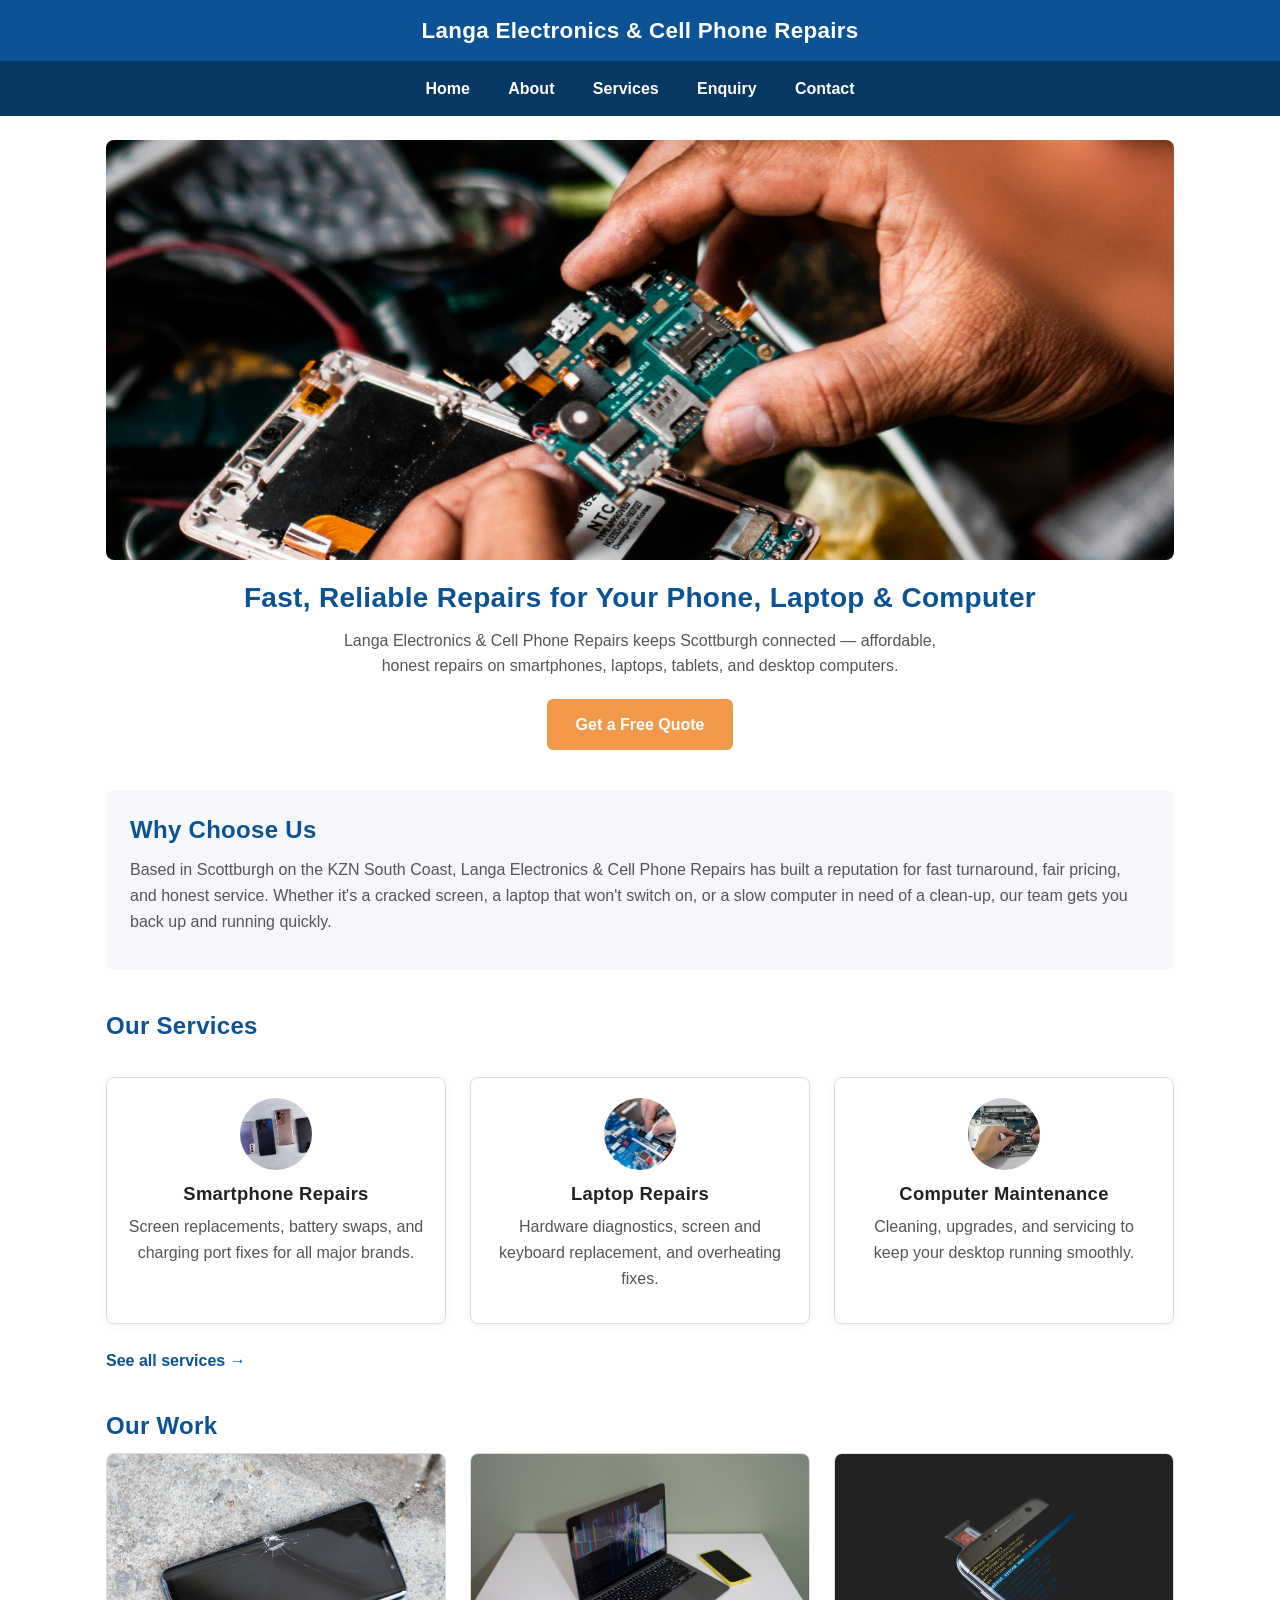
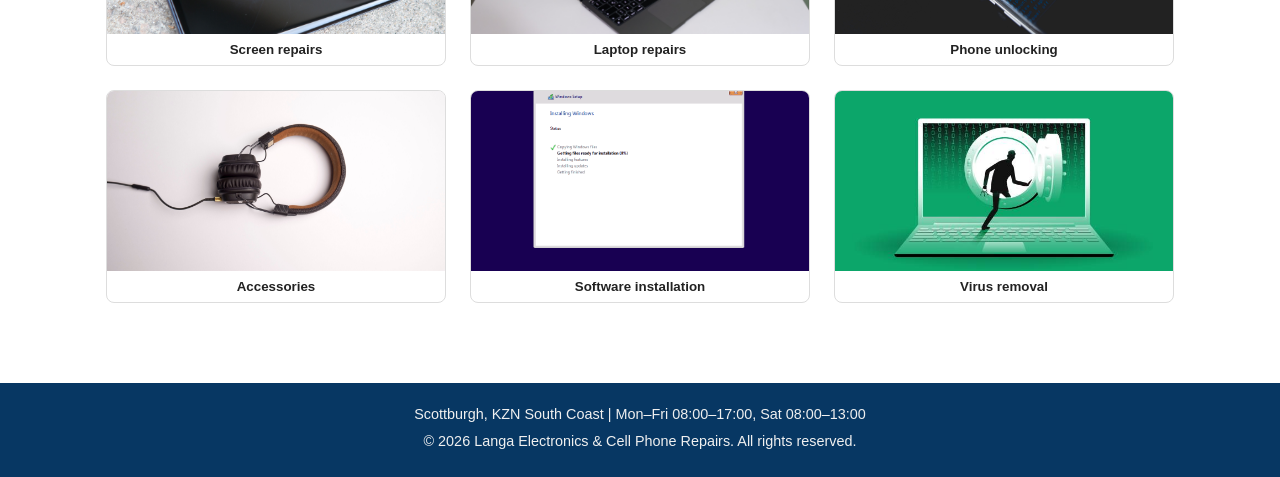
==== index.html @ 78cfe0cc "Part 3: add JS features, forms validation and SEO files" ====
<!DOCTYPE html>
<!-- Declares this document as HTML5 -->
<html lang="en">
<!-- Root element of the page; lang="en" tells browsers/screen readers the content is in English -->
<head>
<!-- Head section: holds metadata, not visible content -->
  <meta charset="UTF-8">
  <!-- Sets character encoding so special characters display correctly -->
  <meta name="viewport" content="width=device-width, initial-scale=1.0">
  <!-- Makes the page render correctly on mobile devices instead of a shrunk desktop view -->
  <title>Langa Electronics & Cell Phone Repairs | Scottburgh</title>
  <!-- Text shown in the browser tab and used as the page title in search results -->
  <meta name="description" content="Fast, affordable phone, laptop and computer repairs in Scottburgh, KZN South Coast.">
  <!-- Short summary used by search engines -->
  <link rel="stylesheet" href="css/style.css">
  <!-- Links this page to the external CSS file that controls its visual styling -->
</head>
<body>
<!-- Body section: everything visible on the page goes inside here -->

  <!-- Site header with logo/business name -->
  <header>
  <!-- Page header, shown on every page -->
    <h1>Langa Electronics & Cell Phone Repairs</h1>
    <!-- Main heading of the site -->
  </header>

  <!-- Main navigation menu, present on every page -->
  <nav>
  <!-- Navigation section containing the site's main menu -->
    <ul>
    <!-- Unordered list used to structure the nav links -->
      <li><a href="index.html">Home</a></li>
      <!-- Links to this current page (Home) -->
      <li><a href="about.html">About</a></li>
      <!-- Links to the About page -->
      <li><a href="services.html">Services</a></li>
      <!-- Links to the services page -->
      <li><a href="enquiry.html">Enquiry</a></li>
      <!-- Links to the enquiry/quote form page -->
      <li><a href="contact.html">Contact</a></li>
      <!-- Links to the contact page -->
    </ul>
  </nav>

  <main>
  <!-- Main content wrapper for this page -->

    <!-- Hero section: main banner image, headline, and call to action -->
    <section class="hero">
    <!-- Section for the large intro banner at the top of the homepage -->
      <img src="images/hero-repair-workshop.jpg" alt="Technician repairing a smartphone at Langa Electronics workshop">
      <!-- Main banner image; alt text describes the image for screen readers and shows if the image fails to load -->
      <h2>Fast, Reliable Repairs for Your Phone, Laptop & Computer</h2>
      <!-- Main headline of the hero section -->
      <p>Langa Electronics & Cell Phone Repairs keeps Scottburgh connected — affordable, honest repairs on smartphones, laptops, tablets, and desktop computers.</p>
      <!-- Supporting paragraph beneath the headline -->
      <a href="enquiry.html" class="cta-button">Get a Free Quote</a>
      <!-- Call-to-action button/link, styled via the "cta-button" class, sends visitors to the enquiry form -->
    </section>

    <!-- Brief introduction to the business -->
    <section class="intro">
    <!-- Section giving a short overview of the business -->
      <h2>Why Choose Us</h2>
      <!-- Sub-heading for this section -->
      <p>Based in Scottburgh on the KZN South Coast, Langa Electronics & Cell Phone Repairs has built a reputation for fast turnaround, fair pricing, and honest service. Whether it's a cracked screen, a laptop that won't switch on, or a slow computer in need of a clean-up, our team gets you back up and running quickly.</p>
      <!-- Paragraph summarising the business's reputation and value -->
    </section>

    <!-- Preview of top 3 services, linking through to the full services page -->
    <section class="services-preview">
    <!-- Section showing a short preview of services, styled via "services-preview" class -->
      <h2>Our Services</h2>
      <!-- Sub-heading for this section -->

      <article class="service-card">
      <!-- Self-contained block for one service: Smartphone Repairs -->
        <img src="images/icon-androids2.jpg" alt="Smartphone repair icon">
        <!-- Icon image representing smartphone repairs -->
        <h3>Smartphone Repairs</h3>
        <!-- Service name -->
        <p>Screen replacements, battery swaps, and charging port fixes for all major brands.</p>
        <!-- Short description of this service -->
      </article>

      <article class="service-card">
      <!-- Self-contained block for one service: Laptop Repairs -->
        <img src="images/icon-laptop.jpg" alt="Laptop repair icon">
        <!-- Icon image representing laptop repairs -->
        <h3>Laptop Repairs</h3>
        <!-- Service name -->
        <p>Hardware diagnostics, screen and keyboard replacement, and overheating fixes.</p>
        <!-- Short description of this service -->
      </article>

      <article class="service-card">
      <!-- Self-contained block for one service: Computer Maintenance -->
        <img src="images/icon-computer.jpg" alt="Computer maintenance icon">
        <!-- Icon image representing computer maintenance -->
        <h3>Computer Maintenance</h3>
        <!-- Service name -->
        <p>Cleaning, upgrades, and servicing to keep your desktop running smoothly.</p>
        <!-- Short description of this service -->
      </article>

      <p><a href="services.html">See all services →</a></p>
      <!-- Link to the full services page for the complete list -->
    </section>

    <!-- Gallery: thumbnails are built by js/main.js; click one to open the lightbox -->
    <section class="gallery">
      <h2>Our Work</h2>
      <div id="galleryGrid" class="gallery-grid"></div>
    </section>

  </main>

  <!-- Site footer with contact info and copyright -->
  <footer>
  <!-- Page footer, shown on every page -->
    <p>Scottburgh, KZN South Coast | Mon–Fri 08:00–17:00, Sat 08:00–13:00</p>
    <!-- Business location and opening hours -->
    <p>&copy; 2026 Langa Electronics & Cell Phone Repairs. All rights reserved.</p>
    <!-- Copyright notice; &copy; renders the © symbol -->
  </footer>

  <!-- Part 3: gallery, lightbox and animations -->
  <script src="js/main.js"></script>

</body>
</html>
<!-- Closes the html document -->
---- css/style.css ----
/* =========================================================
   Langa Electronics & Cell Phone Repairs — style.css
   Part 2: CSS Styling & Responsive Design
   ========================================================= */

/* ---------- 1. CSS RESET / BASE STYLES ---------- */
* {
  margin: 0;
  padding: 0;
  box-sizing: border-box;
}

:root {
  /* Colour scheme */
  --color-primary: #0b5394;      /* deep blue - header/nav/buttons */
  --color-primary-dark: #073763; /* hover state */
  --color-accent: #f2994a;       /* orange - CTA / highlights */
  --color-accent-dark: #d97e2c;
  --color-text: #222222;
  --color-text-light: #555555;
  --color-bg: #ffffff;
  --color-bg-alt: #f5f7fa;
  --color-border: #dddddd;

  /* Typography */
  --font-main: 'Segoe UI', Arial, Helvetica, sans-serif;

  /* Spacing */
  --gap: 1.5rem;
}

html {
  scroll-behavior: smooth;
}

body {
  font-family: var(--font-main);
  font-size: 1rem;
  line-height: 1.6;
  color: var(--color-text);
  background-color: var(--color-bg);
}

img {
  max-width: 100%;
  height: auto;
  display: block;
}

a {
  color: var(--color-primary);
  text-decoration: none;
}

ul {
  list-style: none;
}

/* ---------- 2. TYPOGRAPHY ---------- */
h1, h2, h3 {
  font-weight: 700;
  line-height: 1.3;
  color: var(--color-primary);
  letter-spacing: 0.3px;
}

h1 {
  font-size: 1.75rem;
}

h2 {
  font-size: 1.5rem;
  margin-bottom: 0.75rem;
}

h3 {
  font-size: 1.15rem;
  margin-bottom: 0.5rem;
  color: var(--color-text);
}

p {
  margin-bottom: 0.75rem;
  color: var(--color-text-light);
}

/* ---------- 3. HEADER & NAVIGATION ---------- */
header {
  background-color: var(--color-primary);
  color: #fff;
  padding: 1rem;
  text-align: center;
}

header h1 {
  color: #fff;
  font-size: 1.4rem;
}

nav {
  background-color: var(--color-primary-dark);
}

nav ul {
  display: flex;
  flex-wrap: wrap;
  justify-content: center;
}

nav ul li {
  margin: 0;
}

nav ul li a {
  display: block;
  padding: 0.9rem 1.2rem;
  color: #fff;
  font-weight: 600;
  transition: background-color 0.2s ease, color 0.2s ease;
}

nav ul li a:hover,
nav ul li a:focus {
  background-color: var(--color-accent);
  color: #ffffff;
}

nav ul li a:active {
  background-color: var(--color-accent-dark);
}

/* ---------- 4. LAYOUT: MAIN WRAPPER ---------- */
main {
  max-width: 1100px;
  margin: 0 auto;
  padding: 1.5rem 1rem 3rem;
}

.page-heading {
  text-align: center;
  margin-bottom: 2rem;
}

/* ---------- 5. HERO SECTION (index.html) ---------- */
.hero {
  text-align: center;
  margin-bottom: 2.5rem;
}

.hero img {
  border-radius: 8px;
  margin-bottom: 1.25rem;
  max-height: 420px;
  width: 100%;
  object-fit: cover;
}

.hero h2 {
  font-size: 1.75rem;
}

.hero p {
  max-width: 640px;
  margin: 0 auto 1.25rem;
}

.cta-button {
  display: inline-block;
  background-color: var(--color-accent);
  color: #fff;
  font-weight: 700;
  padding: 0.8rem 1.8rem;
  border-radius: 6px;
  transition: background-color 0.2s ease, transform 0.15s ease;
}

.cta-button:hover,
.cta-button:focus {
  background-color: var(--color-accent-dark);
  transform: translateY(-2px);
}

.cta-button:active {
  transform: translateY(0);
}

/* ---------- 6. INTRO SECTION ---------- */
.intro {
  background-color: var(--color-bg-alt);
  padding: 1.5rem;
  border-radius: 8px;
  margin-bottom: 2.5rem;
}

/* ---------- 7. SERVICES PREVIEW (index.html) & FULL SERVICES LIST (services.html) ---------- */
.services-preview,
.services-list {
  display: grid;
  grid-template-columns: repeat(3, 1fr);
  gap: var(--gap);
  margin-bottom: 1.5rem;
}

.services-preview h2 {
  grid-column: 1 / -1;
}

.service-card,
.service-item {
  background-color: var(--color-bg);
  border: 1px solid var(--color-border);
  border-radius: 8px;
  padding: 1.25rem;
  text-align: center;
  box-shadow: 0 2px 6px rgba(0, 0, 0, 0.06);
  transition: box-shadow 0.2s ease, transform 0.2s ease;
}

.service-card:hover,
.service-item:hover {
  box-shadow: 0 6px 16px rgba(0, 0, 0, 0.12);
  transform: translateY(-4px);
}

.service-card img,
.service-item img {
  width: 72px;
  height: 72px;
  object-fit: cover;
  border-radius: 50%;
  margin: 0 auto 0.75rem;
}

.services-preview p a {
  grid-column: 1 / -1;
  display: inline-block;
  font-weight: 600;
  text-align: center;
}

/* ---------- 8. ABOUT PAGE ---------- */
.history {
  margin-bottom: 2rem;
}

.mission-vision {
  display: grid;
  grid-template-columns: 1fr 1fr;
  gap: var(--gap);
}

.mission-vision article {
  background-color: var(--color-bg-alt);
  padding: 1.25rem;
  border-radius: 8px;
  border-left: 4px solid var(--color-accent);
}

/* ---------- 9. CONTACT PAGE: LOCATIONS + MAPS ---------- */
.location {
  margin-bottom: 2rem;
}

.location iframe {
  border-radius: 8px;
  width: 100%;
}

/* ---------- 10. FORMS (contact-form, enquiry-form) ---------- */
form {
  display: flex;
  flex-direction: column;
  gap: 0.9rem;
  max-width: 600px;
  margin: 0 auto;
  background-color: var(--color-bg-alt);
  padding: 1.5rem;
  border-radius: 8px;
}

form label {
  font-weight: 600;
  color: var(--color-text);
  margin-bottom: -0.4rem;
}

form input,
form select,
form textarea {
  font-family: inherit;
  font-size: 1rem;
  padding: 0.65rem 0.75rem;
  border: 1px solid var(--color-border);
  border-radius: 6px;
  background-color: #fff;
  color: var(--color-text);
  transition: border-color 0.2s ease, box-shadow 0.2s ease;
}

form input:focus,
form select:focus,
form textarea:focus {
  outline: none;
  border-color: var(--color-primary);
  box-shadow: 0 0 0 3px rgba(11, 83, 148, 0.15);
}

form textarea {
  resize: vertical;
}

form button[type="submit"] {
  align-self: flex-start;
  background-color: var(--color-primary);
  color: #fff;
  font-weight: 700;
  border: none;
  padding: 0.75rem 1.75rem;
  border-radius: 6px;
  cursor: pointer;
  transition: background-color 0.2s ease;
}

form button[type="submit"]:hover,
form button[type="submit"]:focus {
  background-color: var(--color-primary-dark);
}

form button[type="submit"]:active {
  background-color: var(--color-accent-dark);
}

/* ---------- 11. FOOTER ---------- */
footer {
  background-color: var(--color-primary-dark);
  color: #f0f0f0;
  text-align: center;
  padding: 1.25rem 1rem;
  font-size: 0.9rem;
}

footer p {
  color: #f0f0f0;
  margin-bottom: 0.25rem;
}

/* =========================================================
   12. RESPONSIVE DESIGN — MEDIA QUERIES
   Breakpoints: Desktop (default) / Tablet (<=768px) / Mobile (<=480px)
   ========================================================= */

/* ----- Tablet ----- */
@media (max-width: 768px) {
  main {
    padding: 1.25rem 1rem 2.5rem;
  }

  .services-preview,
  .services-list {
    grid-template-columns: repeat(2, 1fr);
  }

  .mission-vision {
    grid-template-columns: 1fr;
  }

  nav ul li a {
    padding: 0.75rem 0.9rem;
    font-size: 0.95rem;
  }

  .hero h2 {
    font-size: 1.5rem;
  }
}

/* ----- Mobile ----- */
@media (max-width: 480px) {
  header h1 {
    font-size: 1.15rem;
  }

  nav ul {
    flex-direction: column;
  }

  nav ul li a {
    text-align: center;
    padding: 0.75rem;
  }

  .services-preview,
  .services-list {
    grid-template-columns: 1fr;
  }

  .hero h2 {
    font-size: 1.3rem;
  }

  .hero p {
    font-size: 0.95rem;
  }

  form {
    padding: 1rem;
  }

  form button[type="submit"] {
    align-self: stretch;
    text-align: center;
  }
}

/* =========================================================
   PART 3 ADDITIONS
   ========================================================= */

/* ===== Part 3: form validation ===== */
.error {
  display: block;
  color: #c62828;
  font-size: 0.85rem;
  margin-top: -0.55rem;
}

.error:empty {
  display: none;
}

form small {
  color: var(--color-text-light);
  font-size: 0.8rem;
  margin-top: -0.55rem;
}

form input.invalid,
form select.invalid,
form textarea.invalid {
  border-color: #c62828;
  box-shadow: 0 0 0 3px rgba(198, 40, 40, 0.15);
}

fieldset {
  border: 1px solid var(--color-border);
  border-radius: 6px;
  padding: 0.6rem 1rem;
  background-color: #fff;
}

fieldset legend {
  font-weight: 600;
  padding: 0 0.4rem;
}

form fieldset label {
  display: inline-block;
  margin: 0 1rem 0 0;
  font-weight: 400;
}

fieldset input[type="radio"] {
  padding: 0;
  margin-right: 0.35rem;
}

.form-result {
  max-width: 600px;
  margin: 1.5rem auto 0;
  padding: 1.25rem;
  border-left: 4px solid var(--color-accent);
  border-radius: 8px;
  background-color: var(--color-bg-alt);
}

.form-result h3 {
  color: var(--color-primary);
}

.form-result[hidden] {
  display: none;
}

/* ===== Part 3: map ===== */
.map-section {
  margin-bottom: 2rem;
}

#map {
  height: 400px;
  border-radius: 8px;
  border: 1px solid var(--color-border);
}

/* ===== Part 3: accordion ===== */
.faq {
  margin: 2rem 0;
}

.accordion-header {
  display: block;
  width: 100%;
  text-align: left;
  font-family: inherit;
  font-size: 1rem;
  font-weight: 600;
  padding: 0.9rem 1rem;
  margin-top: 0.5rem;
  background-color: var(--color-bg-alt);
  color: var(--color-primary);
  border: 1px solid var(--color-border);
  border-radius: 6px;
  cursor: pointer;
  transition: background-color 0.2s ease;
}

.accordion-header:hover,
.accordion-header:focus {
  background-color: var(--color-primary);
  color: #fff;
}

.accordion-header::after {
  content: "+";
  float: right;
}

.accordion-header[aria-expanded="true"]::after {
  content: "\2212";
}

.accordion-panel {
  padding: 0.9rem 1rem 0.25rem;
  border-left: 4px solid var(--color-accent);
  animation: fadeIn 0.3s ease;
}

.accordion-panel[hidden] {
  display: none;
}

/* ===== Part 3: search ===== */
.search-bar {
  max-width: 600px;
  margin: 0 auto 1.5rem;
  display: flex;
  flex-direction: column;
  gap: 0.4rem;
}

.search-bar label {
  font-weight: 600;
}

.search-bar input {
  font-family: inherit;
  font-size: 1rem;
  padding: 0.65rem 0.75rem;
  border: 1px solid var(--color-border);
  border-radius: 6px;
}

.search-bar input:focus {
  outline: none;
  border-color: var(--color-primary);
  box-shadow: 0 0 0 3px rgba(11, 83, 148, 0.15);
}

.service-item[hidden] {
  display: none;
}

.no-results {
  text-align: center;
  font-weight: 600;
}

/* ===== Part 3: gallery + lightbox ===== */
.gallery {
  margin-bottom: 2rem;
}

.gallery-grid {
  display: grid;
  grid-template-columns: repeat(3, 1fr);
  gap: var(--gap);
}

.gallery-item {
  font-family: inherit;
  padding: 0;
  border: 1px solid var(--color-border);
  border-radius: 8px;
  overflow: hidden;
  background-color: var(--color-bg);
  cursor: pointer;
  text-align: center;
}

.gallery-item img {
  width: 100%;
  height: 180px;
  object-fit: cover;
  transition: transform 0.3s ease;
}

.gallery-item:hover img,
.gallery-item:focus img {
  transform: scale(1.06);
}

.gallery-item span {
  display: block;
  padding: 0.5rem;
  font-weight: 600;
  color: var(--color-text);
}

.lightbox {
  position: fixed;
  inset: 0;
  z-index: 1000;
  display: flex;
  align-items: center;
  justify-content: center;
  background-color: rgba(0, 0, 0, 0.85);
  animation: fadeIn 0.25s ease;
}

.lightbox[hidden] {
  display: none;
}

.lightbox figure {
  max-width: 90%;
  max-height: 90%;
  text-align: center;
}

.lightbox img {
  max-height: 75vh;
  margin: 0 auto;
  border-radius: 8px;
}

.lightbox figcaption {
  color: #fff;
  margin-top: 0.75rem;
}

.lightbox-close {
  position: absolute;
  top: 1rem;
  right: 1.25rem;
  font-size: 2.5rem;
  line-height: 1;
  color: #fff;
  background: none;
  border: none;
  cursor: pointer;
}

.lightbox-close:hover,
.lightbox-close:focus {
  color: var(--color-accent);
}

/* ===== Part 3: animations ===== */
@keyframes fadeIn {
  from { opacity: 0; }
  to   { opacity: 1; }
}

.reveal {
  opacity: 0;
  transition: opacity 0.6s ease, box-shadow 0.2s ease, transform 0.2s ease;
}

.reveal.visible {
  opacity: 1;
}

@media (max-width: 768px) {
  .gallery-grid {
    grid-template-columns: repeat(2, 1fr);
  }
}

@media (max-width: 480px) {
  .gallery-grid {
    grid-template-columns: 1fr;
  }

  #map {
    height: 300px;
  }
}
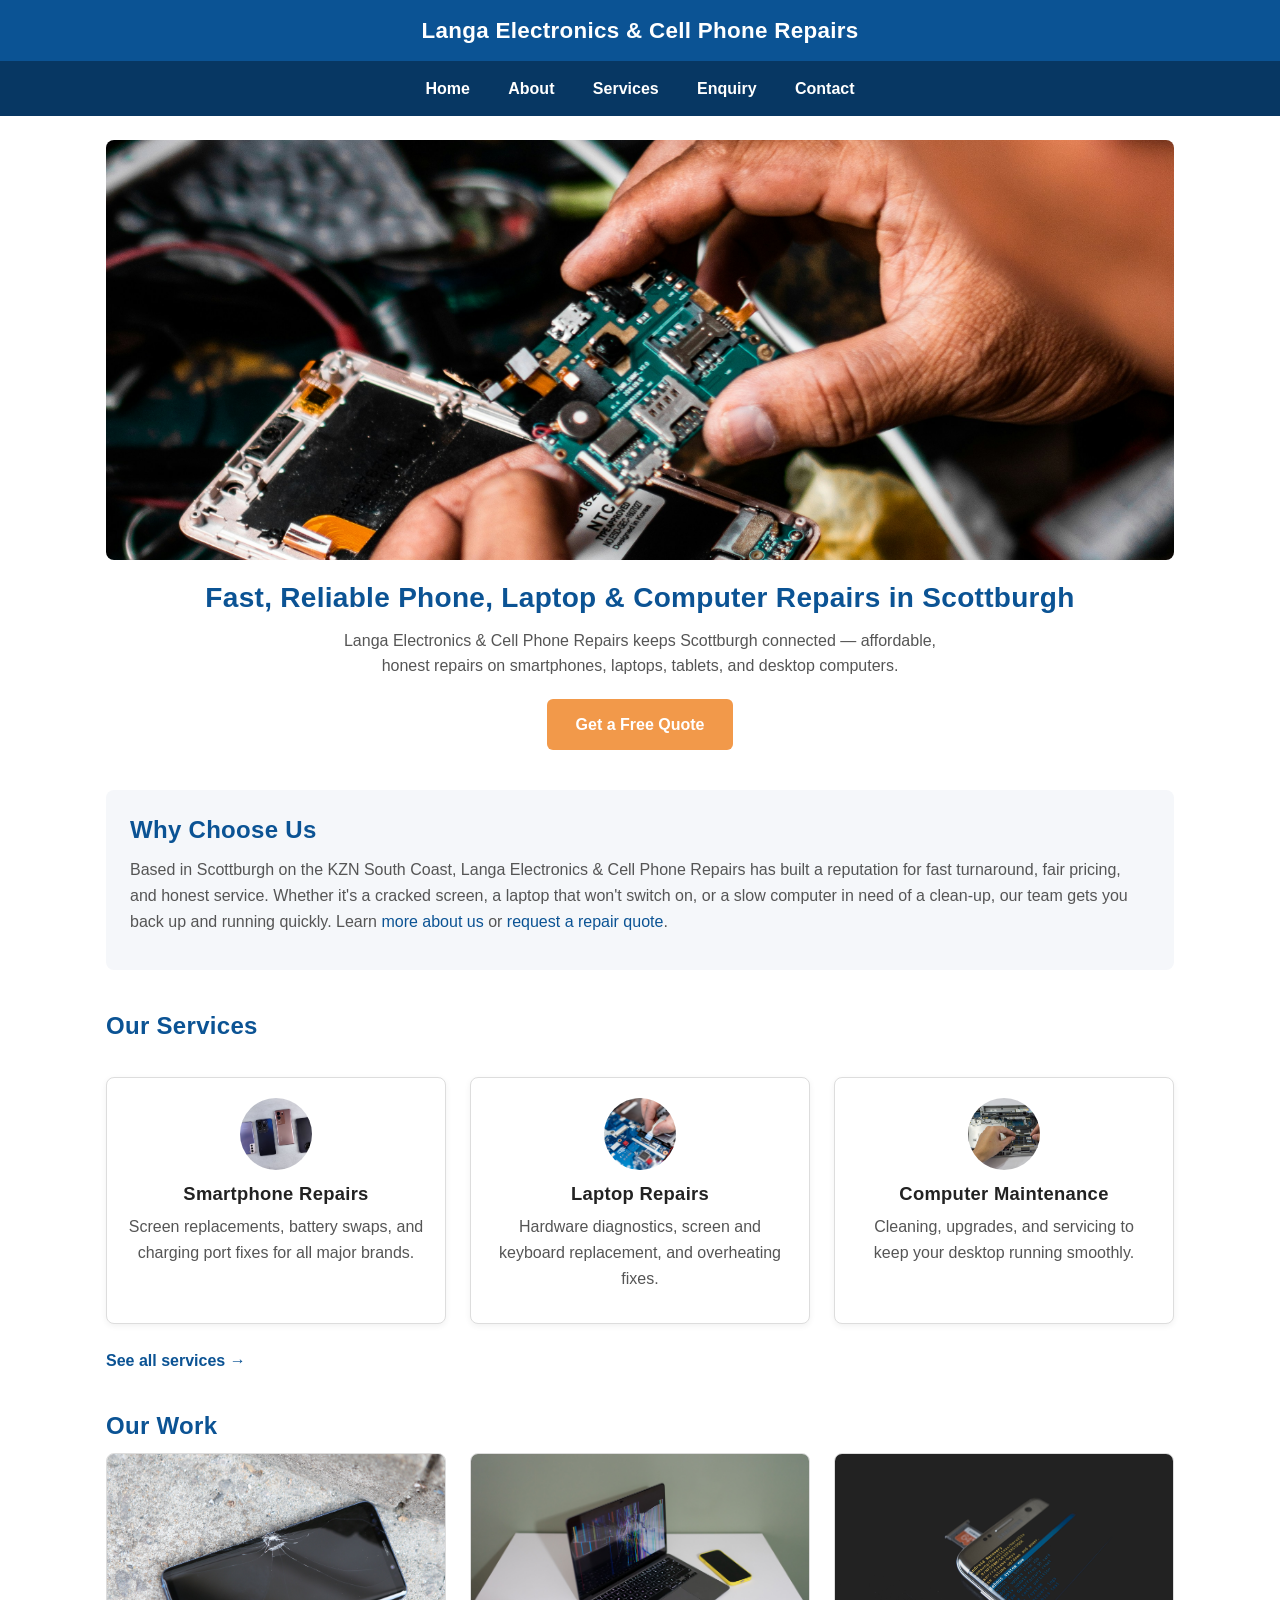
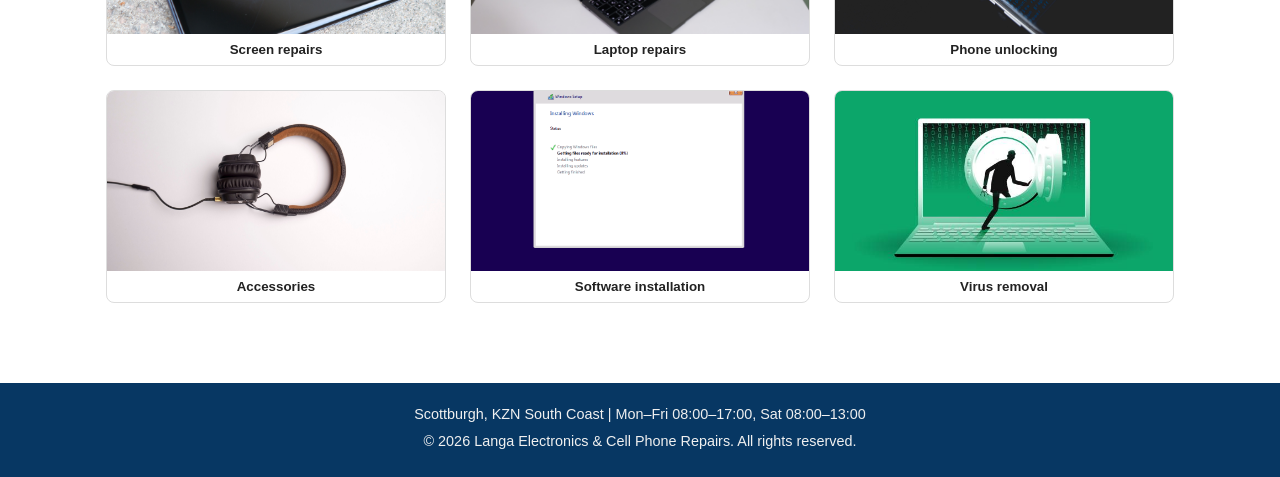
==== commit 96fad3d8: "Add SEO meta tags, headings, alt text, internal links and live site URL" ====
--- a/index.html
+++ b/index.html
@@ -7,13 +7,56 @@
   <meta charset="UTF-8">
   <!-- Sets character encoding so special characters display correctly -->
   <meta name="viewport" content="width=device-width, initial-scale=1.0">
-  <!-- Makes the page render correctly on mobile devices instead of a shrunk desktop view -->
-  <title>Langa Electronics & Cell Phone Repairs | Scottburgh</title>
-  <!-- Text shown in the browser tab and used as the page title in search results -->
-  <meta name="description" content="Fast, affordable phone, laptop and computer repairs in Scottburgh, KZN South Coast.">
-  <!-- Short summary used by search engines -->
+  <!-- Makes the page render correctly on mobile devices (mobile-friendly SEO signal) -->
+  <title>Phone &amp; Laptop Repairs Scottburgh | Langa Electronics</title>
+  <!-- Title tag: unique per page, under 60 characters, keyword first; shown in browser tab and Google results -->
+  <meta name="description" content="Fast, affordable phone, laptop and computer repairs in Scottburgh, KZN South Coast. Screen replacement, virus removal and more. Get a free quote.">
+  <!-- Meta description: under 155 characters; the snippet shown under the title in search results -->
+  <meta name="keywords" content="phone repairs Scottburgh, laptop repairs KZN South Coast, computer repairs, cell phone repair, screen replacement, virus removal">
+  <!-- Target keywords for this page (also used naturally in the headings and body text) -->
+  <meta name="author" content="Langa Electronics &amp; Cell Phone Repairs">
+  <!-- Author/business name -->
+  <meta name="robots" content="index, follow">
+  <!-- Allows search engines to index this page and follow its links -->
+  <link rel="canonical" href="https://langalangelihle.github.io/langa-electronics-site/index.html">
+  <!-- Canonical URL: tells search engines this is the main address of the page -->
+  <meta property="og:type" content="website">
+  <meta property="og:title" content="Langa Electronics &amp; Cell Phone Repairs | Scottburgh">
+  <meta property="og:description" content="Fast, affordable phone, laptop and computer repairs in Scottburgh, KZN South Coast. Screen replacement, virus removal and more. Get a free quote.">
+  <meta property="og:url" content="https://langalangelihle.github.io/langa-electronics-site/index.html">
+  <meta property="og:image" content="https://langalangelihle.github.io/langa-electronics-site/images/hero-repair-workshop.jpg">
+  <meta property="og:locale" content="en_ZA">
+  <!-- Open Graph tags: control how the page looks when shared on Facebook, WhatsApp, LinkedIn etc. -->
+  <meta name="twitter:card" content="summary_large_image">
+  <!-- Twitter/X share card -->
+  <meta name="theme-color" content="#0b5394">
+  <!-- Browser toolbar colour on mobile (matches the site's primary blue) -->
   <link rel="stylesheet" href="css/style.css">
   <!-- Links this page to the external CSS file that controls its visual styling -->
+  <!-- Structured data (JSON-LD): helps Google show business details and supports local search -->
+  <script type="application/ld+json">
+  {
+    "@context": "https://schema.org",
+    "@type": "LocalBusiness",
+    "name": "Langa Electronics & Cell Phone Repairs",
+    "description": "Phone, laptop and computer repairs in Scottburgh, KZN South Coast.",
+    "url": "https://langalangelihle.github.io/langa-electronics-site/",
+    "image": "https://langalangelihle.github.io/langa-electronics-site/images/hero-repair-workshop.jpg",
+    "telephone": "+27614985416",
+    "address": {
+      "@type": "PostalAddress",
+      "addressLocality": "Scottburgh",
+      "addressRegion": "KwaZulu-Natal",
+      "addressCountry": "ZA"
+    },
+    "geo": { "@type": "GeoCoordinates", "latitude": -30.2869, "longitude": 30.7536 },
+    "areaServed": ["Scottburgh", "Park Rynie", "KZN South Coast"],
+    "openingHoursSpecification": [
+      { "@type": "OpeningHoursSpecification", "dayOfWeek": ["Monday","Tuesday","Wednesday","Thursday","Friday"], "opens": "08:00", "closes": "17:00" },
+      { "@type": "OpeningHoursSpecification", "dayOfWeek": "Saturday", "opens": "08:00", "closes": "13:00" }
+    ]
+  }
+  </script>
 </head>
 <body>
 <!-- Body section: everything visible on the page goes inside here -->
@@ -21,8 +64,8 @@
   <!-- Site header with logo/business name -->
   <header>
   <!-- Page header, shown on every page -->
-    <h1>Langa Electronics & Cell Phone Repairs</h1>
-    <!-- Main heading of the site -->
+    <p class="site-title">Langa Electronics & Cell Phone Repairs</p>
+    <!-- Site name (styled paragraph) so the page heading below can be the single H1 for SEO -->
   </header>
 
   <!-- Main navigation menu, present on every page -->
@@ -49,9 +92,9 @@
     <!-- Hero section: main banner image, headline, and call to action -->
     <section class="hero">
     <!-- Section for the large intro banner at the top of the homepage -->
-      <img src="images/hero-repair-workshop.jpg" alt="Technician repairing a smartphone at Langa Electronics workshop">
+      <img src="images/hero-repair-workshop.jpg" alt="Technician repairing a smartphone at the Langa Electronics workshop in Scottburgh" fetchpriority="high">
       <!-- Main banner image; alt text describes the image for screen readers and shows if the image fails to load -->
-      <h2>Fast, Reliable Repairs for Your Phone, Laptop & Computer</h2>
+      <h1>Fast, Reliable Phone, Laptop & Computer Repairs in Scottburgh</h1>
       <!-- Main headline of the hero section -->
       <p>Langa Electronics & Cell Phone Repairs keeps Scottburgh connected — affordable, honest repairs on smartphones, laptops, tablets, and desktop computers.</p>
       <!-- Supporting paragraph beneath the headline -->
@@ -64,7 +107,7 @@
     <!-- Section giving a short overview of the business -->
       <h2>Why Choose Us</h2>
       <!-- Sub-heading for this section -->
-      <p>Based in Scottburgh on the KZN South Coast, Langa Electronics & Cell Phone Repairs has built a reputation for fast turnaround, fair pricing, and honest service. Whether it's a cracked screen, a laptop that won't switch on, or a slow computer in need of a clean-up, our team gets you back up and running quickly.</p>
+      <p>Based in Scottburgh on the KZN South Coast, Langa Electronics & Cell Phone Repairs has built a reputation for fast turnaround, fair pricing, and honest service. Whether it's a cracked screen, a laptop that won't switch on, or a slow computer in need of a clean-up, our team gets you back up and running quickly. Learn <a href="about.html">more about us</a> or <a href="enquiry.html">request a repair quote</a>.</p>
       <!-- Paragraph summarising the business's reputation and value -->
     </section>
 
@@ -76,7 +119,7 @@
 
       <article class="service-card">
       <!-- Self-contained block for one service: Smartphone Repairs -->
-        <img src="images/icon-androids2.jpg" alt="Smartphone repair icon">
+        <img src="images/icon-androids2.jpg" alt="Android smartphones representing our phone repair service" loading="lazy">
         <!-- Icon image representing smartphone repairs -->
         <h3>Smartphone Repairs</h3>
         <!-- Service name -->
@@ -86,7 +129,7 @@
 
       <article class="service-card">
       <!-- Self-contained block for one service: Laptop Repairs -->
-        <img src="images/icon-laptop.jpg" alt="Laptop repair icon">
+        <img src="images/icon-laptop.jpg" alt="Laptop representing our laptop repair service" loading="lazy">
         <!-- Icon image representing laptop repairs -->
         <h3>Laptop Repairs</h3>
         <!-- Service name -->
@@ -96,7 +139,7 @@
 
       <article class="service-card">
       <!-- Self-contained block for one service: Computer Maintenance -->
-        <img src="images/icon-computer.jpg" alt="Computer maintenance icon">
+        <img src="images/icon-computer.jpg" alt="Desktop computer representing our computer maintenance service" loading="lazy">
         <!-- Icon image representing computer maintenance -->
         <h3>Computer Maintenance</h3>
         <!-- Service name -->
@@ -126,7 +169,7 @@
   </footer>
 
   <!-- Part 3: gallery, lightbox and animations -->
-  <script src="js/main.js"></script>
+  <script defer src="js/main.js"></script>
 
 </body>
 </html>
--- a/css/style.css
+++ b/css/style.css
@@ -73,7 +73,13 @@
   margin-bottom: 0.75rem;
 }
 
-h3 {
+h3,
+.history h2,
+.mission-vision h2,
+.location h2,
+.map-section h2,
+.contact-form-section h2,
+.service-item h2 {
   font-size: 1.15rem;
   margin-bottom: 0.5rem;
   color: var(--color-text);
@@ -92,9 +98,13 @@
   text-align: center;
 }
 
-header h1 {
+.site-title {
   color: #fff;
   font-size: 1.4rem;
+  font-weight: 700;
+  letter-spacing: 0.3px;
+  line-height: 1.3;
+  margin-bottom: 0;
 }
 
 nav {
@@ -155,8 +165,9 @@
   object-fit: cover;
 }
 
-.hero h2 {
+.hero h1 {
   font-size: 1.75rem;
+  margin-bottom: 0.75rem;
 }
 
 .hero p {
@@ -369,14 +380,14 @@
     font-size: 0.95rem;
   }
 
-  .hero h2 {
+  .hero h1 {
     font-size: 1.5rem;
   }
 }
 
 /* ----- Mobile ----- */
 @media (max-width: 480px) {
-  header h1 {
+  .site-title {
     font-size: 1.15rem;
   }
 
@@ -394,7 +405,7 @@
     grid-template-columns: 1fr;
   }
 
-  .hero h2 {
+  .hero h1 {
     font-size: 1.3rem;
   }
 
@@ -473,7 +484,8 @@
   background-color: var(--color-bg-alt);
 }
 
-.form-result h3 {
+.form-result h2 {
+  font-size: 1.15rem;
   color: var(--color-primary);
 }
 
@@ -695,3 +707,14 @@
     height: 300px;
   }
 }
+
+/* ===== Part 3: SEO heading adjustments (one H1 per page) ===== */
+.page-heading h1 {
+  margin-bottom: 0.75rem;
+}
+
+@media (max-width: 480px) {
+  .page-heading h1 {
+    font-size: 1.4rem;
+  }
+}
